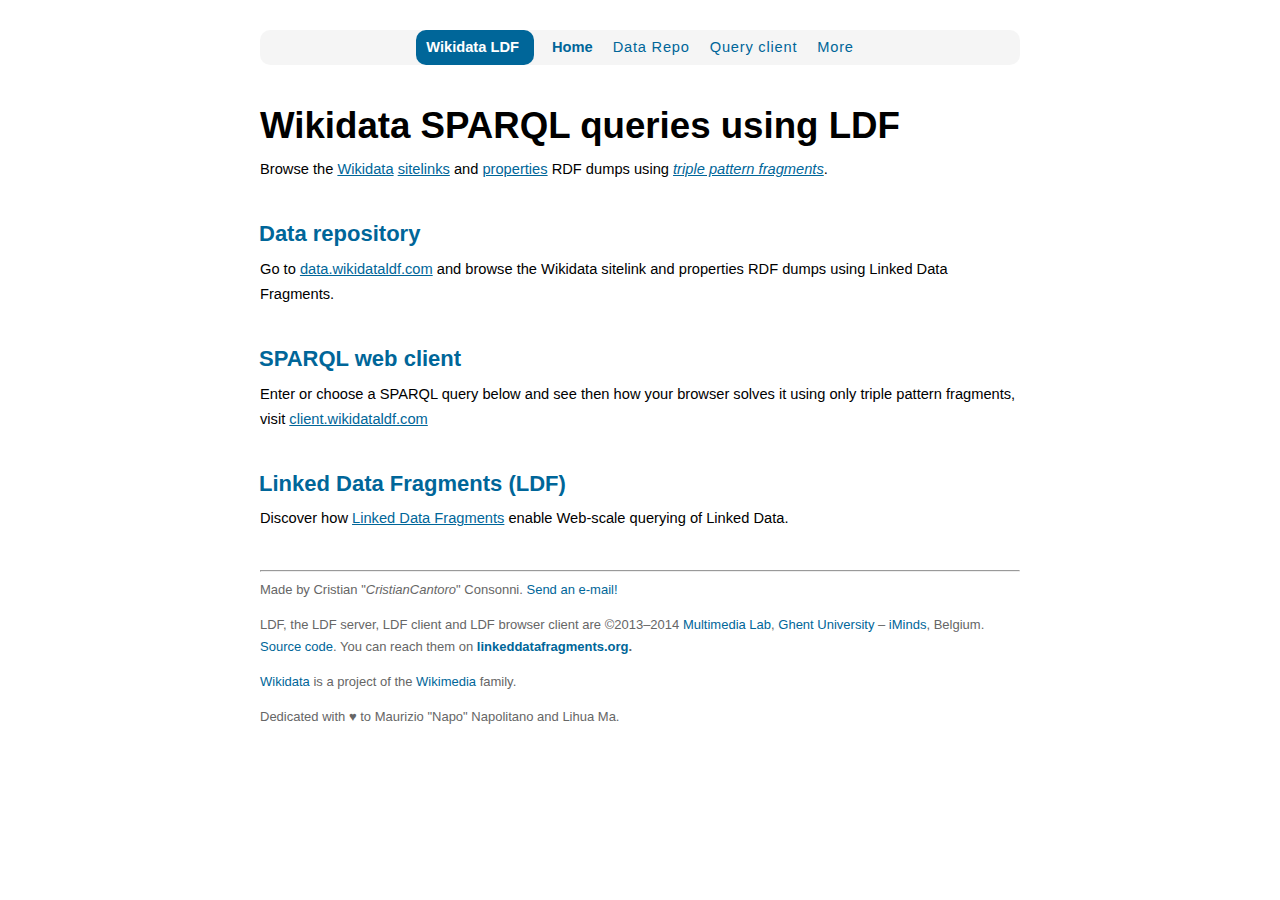
==== index.html @ a329b7c3 "Change style, fix some typos" ====
<!doctype html>
<!-- 
  ©2014 Cristian Consonni
  derived from ©2014 Ruben Verborgh - Multimedia Lab / iMinds / Ghent University 
-->
<html lang="en">
<head>
  <meta charset=utf-8>
  <title>Wikidata-LDF | Wikidata SPARQL queries using LDF</title>
  <link href="/styles/main.css" rel="stylesheet">
  <link href="http://fonts.googleapis.com/css?family=Roboto:300,400italic,700italic,400,700" rel="stylesheet">
  <meta content="initial-scale=1" name="viewport">
</head>
<body>
  <nav>
    <p><a href="/">Wikidata LDF</a>
    <ul>
        <li class="active"><a href="/">Home</a>
        <li><a href="http://data.wikidataldf.com">Data Repo</a>
        <li><a href="http://client.wikidataldf.com">Query client</a>
        <li><a href="/more/">More</a>
    </ul>
  </nav>
  <header>
    <h1>Wikidata SPARQL queries using LDF</h1>
    <p class="abstract">
      Browse the <a href="http://www.wikidata.org" target="_blank">Wikidata</a> <a href="https://www.wikidata.org/wiki/Wikidata:Glossary#Sitelinks"
      target="_blank">sitelinks</a> and <a href="https://www.wikidata.org/wiki/Wikidata:Glossary#Entities.2C_items.2C_properties_and_queries" targ="_blank">
      properties</a> RDF dumps using <a href="http://linkeddatafragments.org/concept/" target="_blank"> <em>triple pattern fragments</em></a>.
    </p>
  </header>

  <main>
    <h2>Data repository</h2>

    <p>
      Go to <a href="http://data.wikidataldf.com" target="_blank">data.wikidataldf.com</a> and browse the Wikidata sitelink and properties RDF dumps using Linked Data Fragments.
    </p>

    <h2>SPARQL web client</h2>

    <p>
      Enter or choose a SPARQL query below and see then how your browser solves it using only triple pattern fragments, visit <a href="http://client.wikidataldf.com" target="_blank">client.wikidataldf.com</a>
    </p>

    <h2>Linked Data Fragments (LDF)</h2>
    <p>
      Discover how <a href="http://linkeddatafragments.org" target="_blank">Linked Data Fragments</a> enable Web-scale querying of Linked Data.
    </p>
  </main>

  <footer>
    <hr />
    <p>
      Made by Cristian "<em>CristianCantoro</em>" Consonni.
      <a href="http://www.google.com/recaptcha/mailhide/d?k=01WzsfK6bnq5LLLMTvJyZxJg==&amp;c=baLmCOA9gR1aE5xVOsw5eq9-w4MkTigUHqfEQXha52A="
      onclick="window.open('http://www.google.com/recaptcha/mailhide/d?k\07501WzsfK6bnq5LLLMTvJyZxJg\75\75\46c\75baLmCOA9gR1aE5xVOsw5eq9-w4MkTigUHqfEQXha52A\075', '', 'toolbar=0,scrollbars=0,location=0,statusbar=0,menubar=0,resizable=0,width=500,height=300'); return false;" title="Send an e-mail">
      Send an e-mail!</a>
    </p>

    <p>
      LDF, the LDF server, LDF client and LDF browser client are ©2013–2014
      <a href="http://multimedialab.elis.ugent.be/" target="_blank">Multimedia Lab</a>,
      <a href="http://www.ugent.be/" target="_blank">Ghent University</a> –
      <a href="http://www.iminds.be/" target="_blank">iMinds</a>, Belgium.
      <a href="https://github.com/LinkedDataFragments/WebClient">Source code</a>.
      You can reach them on <strong><a href="http://linkeddatafragments.org/">linkeddatafragments.org</a>.</strong>
    </p>


    <p>
      <a href="http://www.wikidata.org" target="_blank">Wikidata</a> is a project of
      the <a href="http://www.wikimedia.org" target="_blank">Wikimedia</a> family.
    </p>

    <p>
      Dedicated with &hearts; to Maurizio "Napo" Napolitano and Lihua Ma.
    </p>

  </footer>

</body>
</html>
---- styles/main.css ----
html,
body,
div,
span,
object,
iframe,
h1,
h2,
h3,
h4,
h5,
h6,
p,
blockquote,
pre,
abbr,
address,
cite,
code,
del,
dfn,
em,
img,
ins,
kbd,
q,
samp,
small,
strong,
sub,
sup,
var,
a,
b,
i,
dl,
dt,
dd,
ol,
ul,
li,
fieldset,
form,
label,
legend,
table,
caption,
tbody,
tfoot,
thead,
tr,
th,
td,
article,
aside,
canvas,
details,
figcaption,
figure,
footer,
header,
main,
menu,
nav,
section,
summary,
time,
mark,
audio,
video {
    margin: 0;
    padding: 0;
    border: 0;
    outline: 0;
    font-size: 100%;
    vertical-align: baseline;
    background: transparent;
    quotes: none;
    border-collapse: collapse;
    border-spacing: 0
}
article,
aside,
details,
figcaption,
figure,
footer,
header,
main,
menu,
nav,
section {
    display: block
}
nav ul {
    list-style: none
}
*:before,
*:after {
    content: '';
    content: none
}
svg {
    width: 100%
}
body {
    margin: 0 auto;
    padding: 20px;
    max-width: 760px;
    min-width: 400px;
    font: 11pt/1.7'Open Sans', Verdana, Arial, sans-serif
}
a {
    color: #006699
}
a:hover {
    color: #e30010
}
p + p {
    margin-top: 1em
}
h1 {
    font-size: 2.5em
}
h1:before {
    font-weight: 300;
    letter-spacing: -2px;
    color: rgba(0, 0, 0, 0.3);
    border-right: 1px solid;
    padding-right: 14px;
    margin: 0 10px 0 -2px
}
h2 {
    font-size: 1.5em;
    margin: 1.5em 0 .2em -1px;
    color: #006699
}
h1 + h2 {
    margin-top: .5em
}
h3 {
    margin: 1em 0 0
}
dt {
    font-weight: 700;
    margin-top: .5em
}
dd {
    margin-left: 20px
}
main ul {
    list-style: none
}
main ul li {
    padding-left: 17px
}
main ul li:before {
    content: "■ ";
    color: #006699;
    position: absolute;
    font-size: .9em;
    margin: -1px -16px
}
nav {
    background-color: rgba(0, 0, 0, 0.04);
    border-radius: 10px 10px 10px 10px;
    text-align: center;
    margin: 10px 0 30px;
}
nav * {
    display: inline-block
}
nav a {
    text-decoration: none
}
nav p {
    font-weight: 700;
    border-radius: 10px 10px 10px 10px;
    padding: 5px 15px 5px 10px;
    background-color: #006699
}
nav p a {
    color: white !important
}
nav ul {
    padding-left: 8px
}
nav ul li {
    padding: 5px 10px;
    border-radius: 5px;
    letter-spacing: .1ex
}
nav ul li.active {
    font-weight: 700;
    letter-spacing: 0
}
nav ul li:hover {
    background-color: #006699;
    transition: all .2s
}
nav ul li:hover a {
    color: #fff
}
footer {
    margin-top: 3em;
    text-align: left;
    font-size: small;
    color: #666
}
footer a {
    text-decoration: none
}
svg {
    font-size: .95em
}
svg .caption {
    font-style: italic;
    fill: #777
}
svg a {
    fill: #be1622
}
svg .right {
    text-anchor: end
}
svg .label {
    text-anchor: middle;
    font-weight: 700
}
svg line {
    stroke: #000
}
body.home main {
    font-size: 1.2em
}
body.home main p {
    margin: 2em 0
}
body.home main p.story {
    margin: 4em 0
}
body.home img.aside {
    float: right;
    height: 7.2em
}
.screenshot img {
    width: 190px;
    float: right;
    border: 1px solid #aaa;
    margin-left: 20px
}
#billboard {
    text-align: center;
    margin-bottom: 4em
}
#billboard h1 {
    display: none
}
#billboard .slogan {
    line-height: 1.4;
    color: #006699;
    font-size: 2em;
    font-weight: 700;
    margin: 0 0 3em
}
#billboard .slogan img {
    display: block;
    margin: 0 auto -1.4ex;
    width: 680px
}
#billboard .slogan a {
    text-decoration: none
}
#billboard em {
    white-space: nowrap
}
@media (max-width: 800px) {
    nav p {
        display: block;
        border-radius: 10px 0 0 0
    }
    nav:after {
        display: none
    }
    svg .label:nth-child(odd) {
        baseline-shift: -1em
    }
    #billboard .slogan {
        font-size: 1.9em
    }
    #billboard .slogan img {
        width: 100%;
        margin-bottom: -0.5em
    }
    body.home main {
        text-align: center
    }
    body.home img.aside {
        float: none;
        display: block;
        margin: 0 auto .5em;
        height: 8em
    }
}
@media (max-width: 620px) {
    body {
        padding: 5px 10px;
        font-size: 10pt
    }
    h1 {
        display: none
    }
    nav {
        margin: 0 0 10px
    }
    nav ul {
        padding: 0
    }
    nav ul li {
        padding: 5px 10px
    }
    .screenshot {
        display: none
    }
}
@media (max-height: 700px) {
    body {
        line-height: 1.4
    }
    #billboard .slogan {
        font-size: 1em
    }
    #billboard .slogan img {
        width: 50%;
        margin-bottom: -0.5em
    }
}
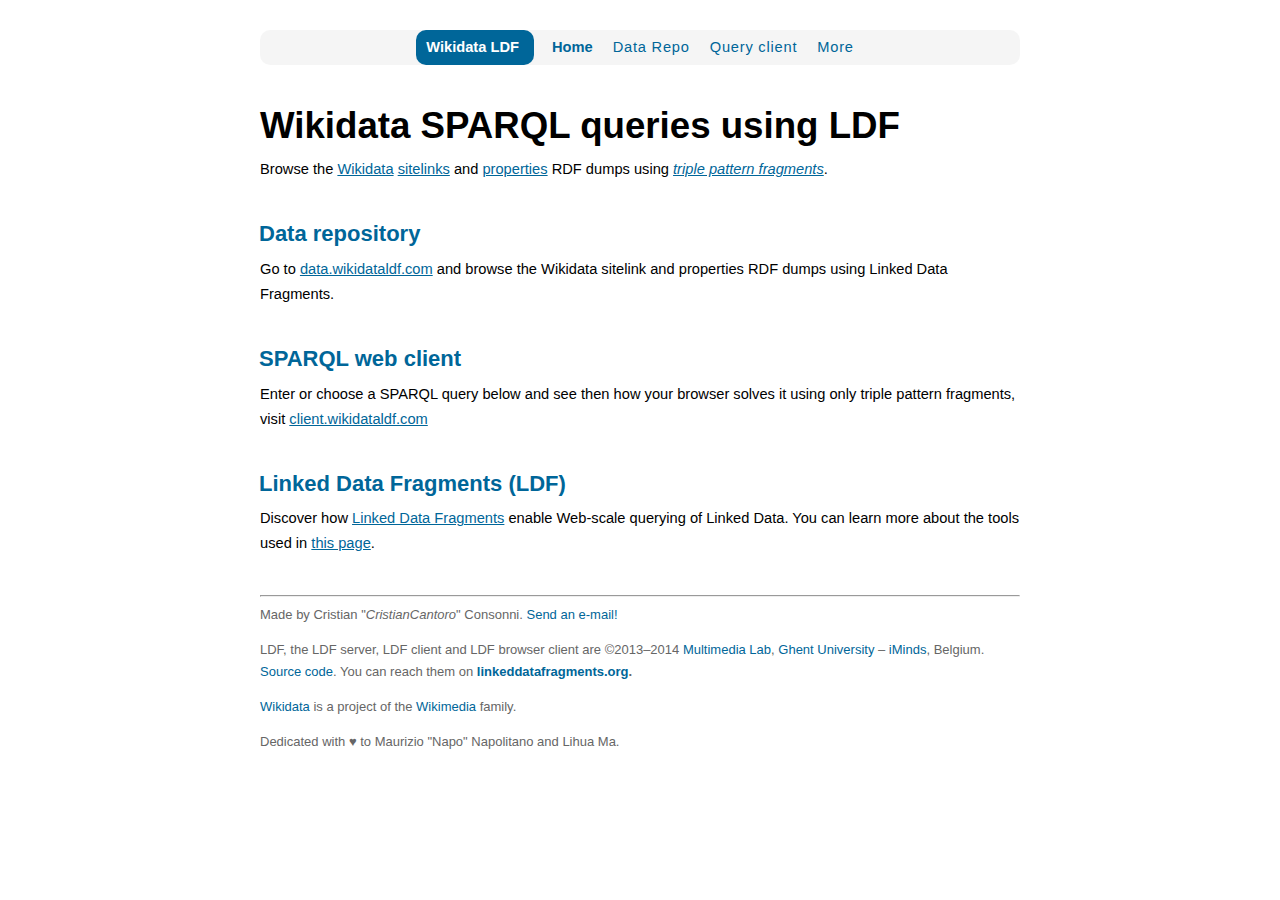
==== commit f8a18c31: "Add internal link" ====
--- a/index.html
+++ b/index.html
@@ -45,7 +45,7 @@
 
     <h2>Linked Data Fragments (LDF)</h2>
     <p>
-      Discover how <a href="http://linkeddatafragments.org" target="_blank">Linked Data Fragments</a> enable Web-scale querying of Linked Data.
+      Discover how <a href="http://linkeddatafragments.org" target="_blank">Linked Data Fragments</a> enable Web-scale querying of Linked Data. You can learn more about the tools used in <a href="/more/">this page</a>.
     </p>
   </main>
 
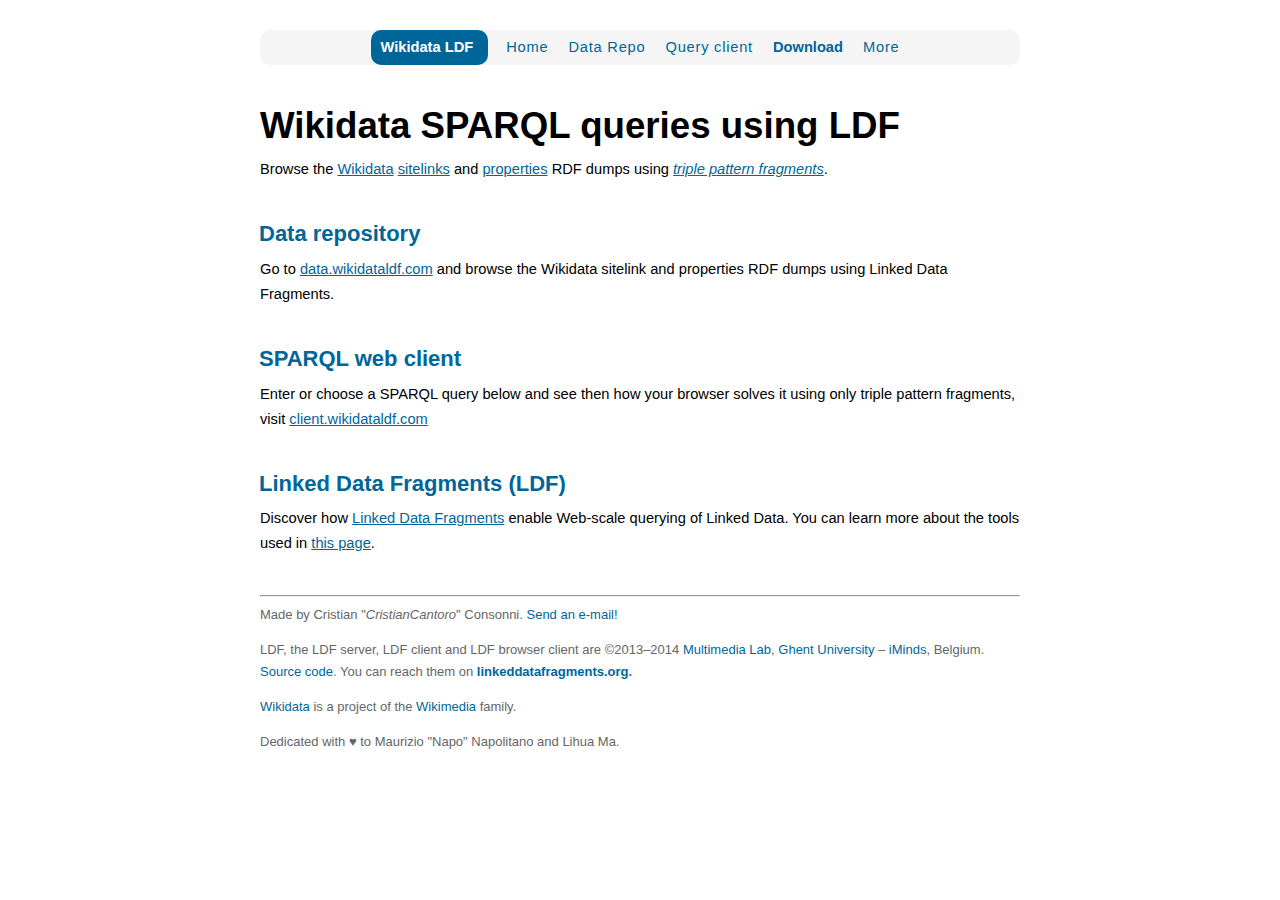
==== commit 6a28eea9: "New links for wikidataldf.wmflabs.org" ====
--- a/index.html
+++ b/index.html
@@ -15,9 +15,10 @@
   <nav>
     <p><a href="/">Wikidata LDF</a>
     <ul>
-        <li class="active"><a href="/">Home</a>
-        <li><a href="http://data.wikidataldf.com">Data Repo</a>
-        <li><a href="http://client.wikidataldf.com">Query client</a>
+        <li><a href="/">Home</a>
+        <li><a href="http://data.wikidataldf.wmflabs.org">Data Repo</a>
+        <li><a href="/client/">Query client</a>
+        <li class="active"><a href="/download/">Download</a>
         <li><a href="/more/">More</a>
     </ul>
   </nav>
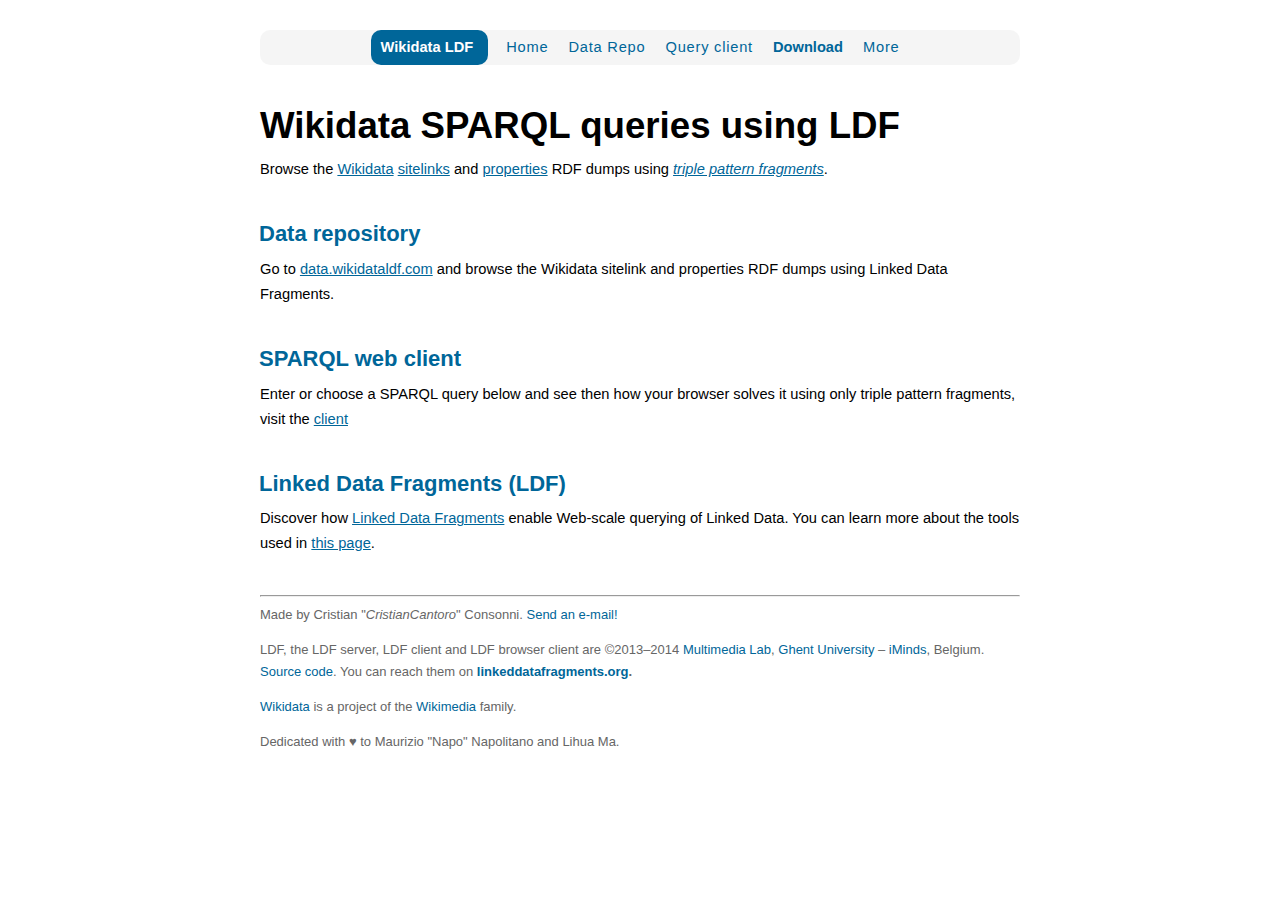
==== commit e216f21c: "Fix link to client in home page" ====
--- a/index.html
+++ b/index.html
@@ -41,7 +41,7 @@
     <h2>SPARQL web client</h2>
 
     <p>
-      Enter or choose a SPARQL query below and see then how your browser solves it using only triple pattern fragments, visit <a href="http://client.wikidataldf.com" target="_blank">client.wikidataldf.com</a>
+      Enter or choose a SPARQL query below and see then how your browser solves it using only triple pattern fragments, visit the <a href="/client/" target="_blank">client</a>
     </p>
 
     <h2>Linked Data Fragments (LDF)</h2>
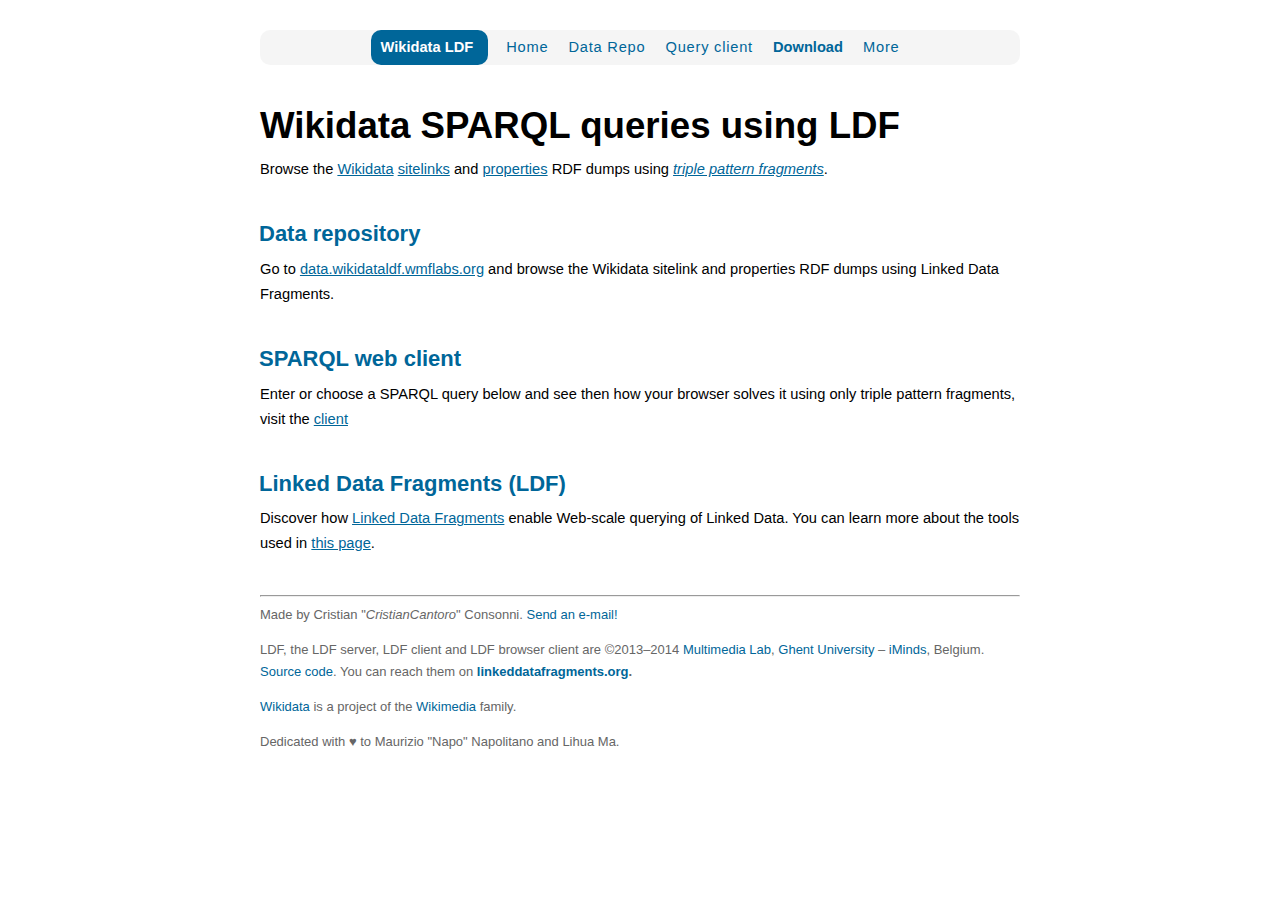
==== commit bdad84e1: "Data are at data.wikidataldf.wmflabs.org" ====
--- a/index.html
+++ b/index.html
@@ -35,7 +35,7 @@
     <h2>Data repository</h2>
 
     <p>
-      Go to <a href="http://data.wikidataldf.com" target="_blank">data.wikidataldf.com</a> and browse the Wikidata sitelink and properties RDF dumps using Linked Data Fragments.
+      Go to <a href="http://data.wikidataldf.wmflabs.org" target="_blank">data.wikidataldf.wmflabs.org</a> and browse the Wikidata sitelink and properties RDF dumps using Linked Data Fragments.
     </p>
 
     <h2>SPARQL web client</h2>
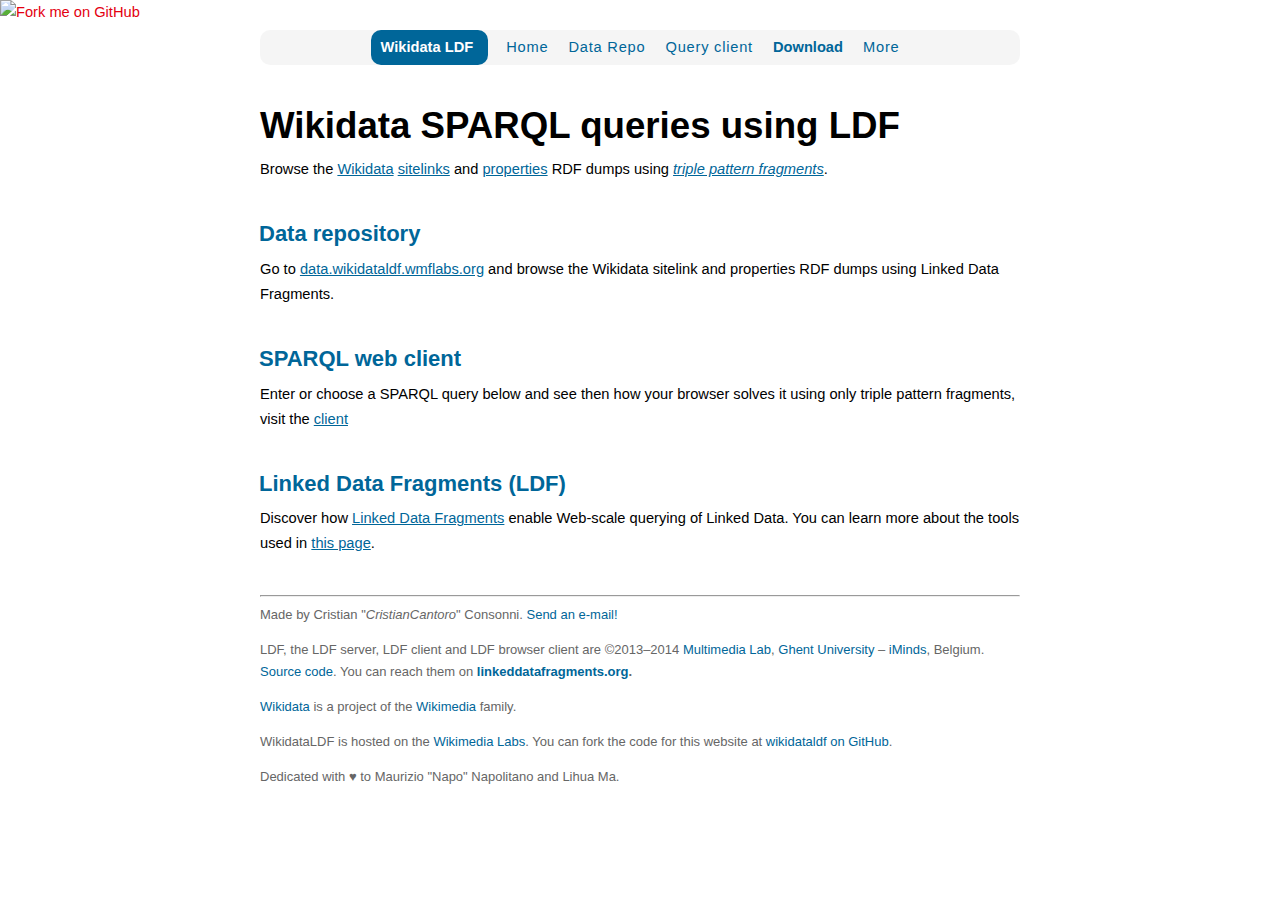
==== commit 65647a74: "Update README.md, add GitHub link and ribbon" ====
--- a/index.html
+++ b/index.html
@@ -12,6 +12,7 @@
   <meta content="initial-scale=1" name="viewport">
 </head>
 <body>
+  <a href="https://github.com/you"><img style="position: absolute; top: 0; left: 0; border: 0;" src="https://camo.githubusercontent.com/8b6b8ccc6da3aa5722903da7b58eb5ab1081adee/68747470733a2f2f73332e616d617a6f6e6177732e636f6d2f6769746875622f726962626f6e732f666f726b6d655f6c6566745f6f72616e67655f6666373630302e706e67" alt="Fork me on GitHub" data-canonical-src="https://s3.amazonaws.com/github/ribbons/forkme_left_orange_ff7600.png"></a>
   <nav>
     <p><a href="/">Wikidata LDF</a>
     <ul>
@@ -75,6 +76,11 @@
     </p>
 
     <p>
+      WikidataLDF is hosted on the <a href="https://wikitech.wikimedia.org/wiki/Main_Page">Wikimedia Labs</a>.
+      You can fork the code for this website at <a href="https://github.com/CristianCantoro/wikidataldf">wikidataldf on GitHub</a>.
+    <p>
+
+    <p>
       Dedicated with &hearts; to Maurizio "Napo" Napolitano and Lihua Ma.
     </p>
 
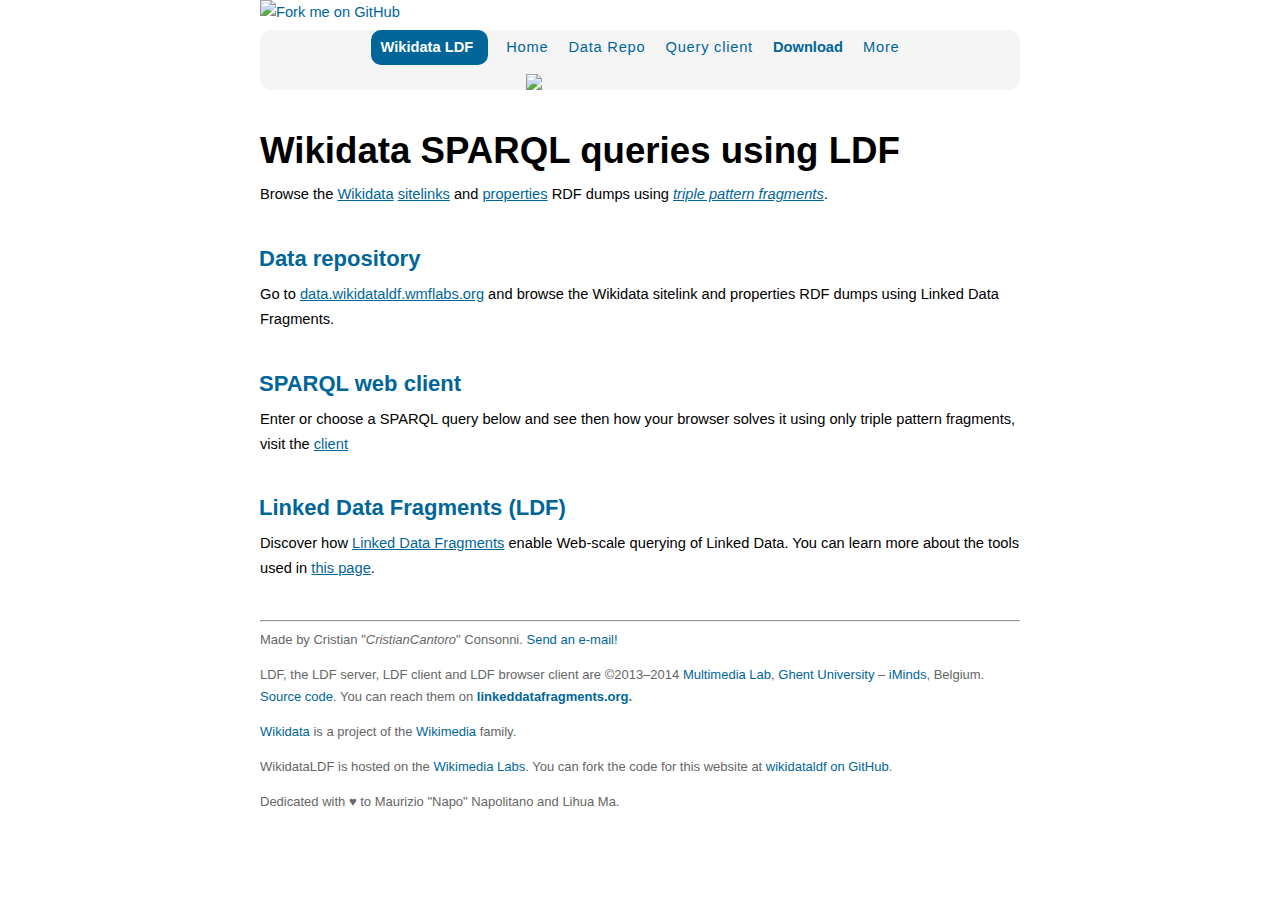
==== commit 458edf25: "Add Wikidata logo" ====
--- a/index.html
+++ b/index.html
@@ -12,7 +12,7 @@
   <meta content="initial-scale=1" name="viewport">
 </head>
 <body>
-  <a href="https://github.com/you"><img style="position: absolute; top: 0; left: 0; border: 0;" src="https://camo.githubusercontent.com/8b6b8ccc6da3aa5722903da7b58eb5ab1081adee/68747470733a2f2f73332e616d617a6f6e6177732e636f6d2f6769746875622f726962626f6e732f666f726b6d655f6c6566745f6f72616e67655f6666373630302e706e67" alt="Fork me on GitHub" data-canonical-src="https://s3.amazonaws.com/github/ribbons/forkme_left_orange_ff7600.png"></a>
+  <a href="https://github.com/you"><img style="position: absolute; top: 0; left: ; border: 0;" src="https://camo.githubusercontent.com/8b6b8ccc6da3aa5722903da7b58eb5ab1081adee/68747470733a2f2f73332e616d617a6f6e6177732e636f6d2f6769746875622f726962626f6e732f666f726b6d655f6c6566745f6f72616e67655f6666373630302e706e67" alt="Fork me on GitHub" data-canonical-src="https://s3.amazonaws.com/github/ribbons/forkme_left_orange_ff7600.png"></a>
   <nav>
     <p><a href="/">Wikidata LDF</a>
     <ul>
@@ -22,6 +22,7 @@
         <li class="active"><a href="/download/">Download</a>
         <li><a href="/more/">More</a>
     </ul>
+    <img src="/assets/img/wikidata.svg" style="vertical-align:bottom; width: 30%; min-width: 125px;" />
   </nav>
   <header>
     <h1>Wikidata SPARQL queries using LDF</h1>
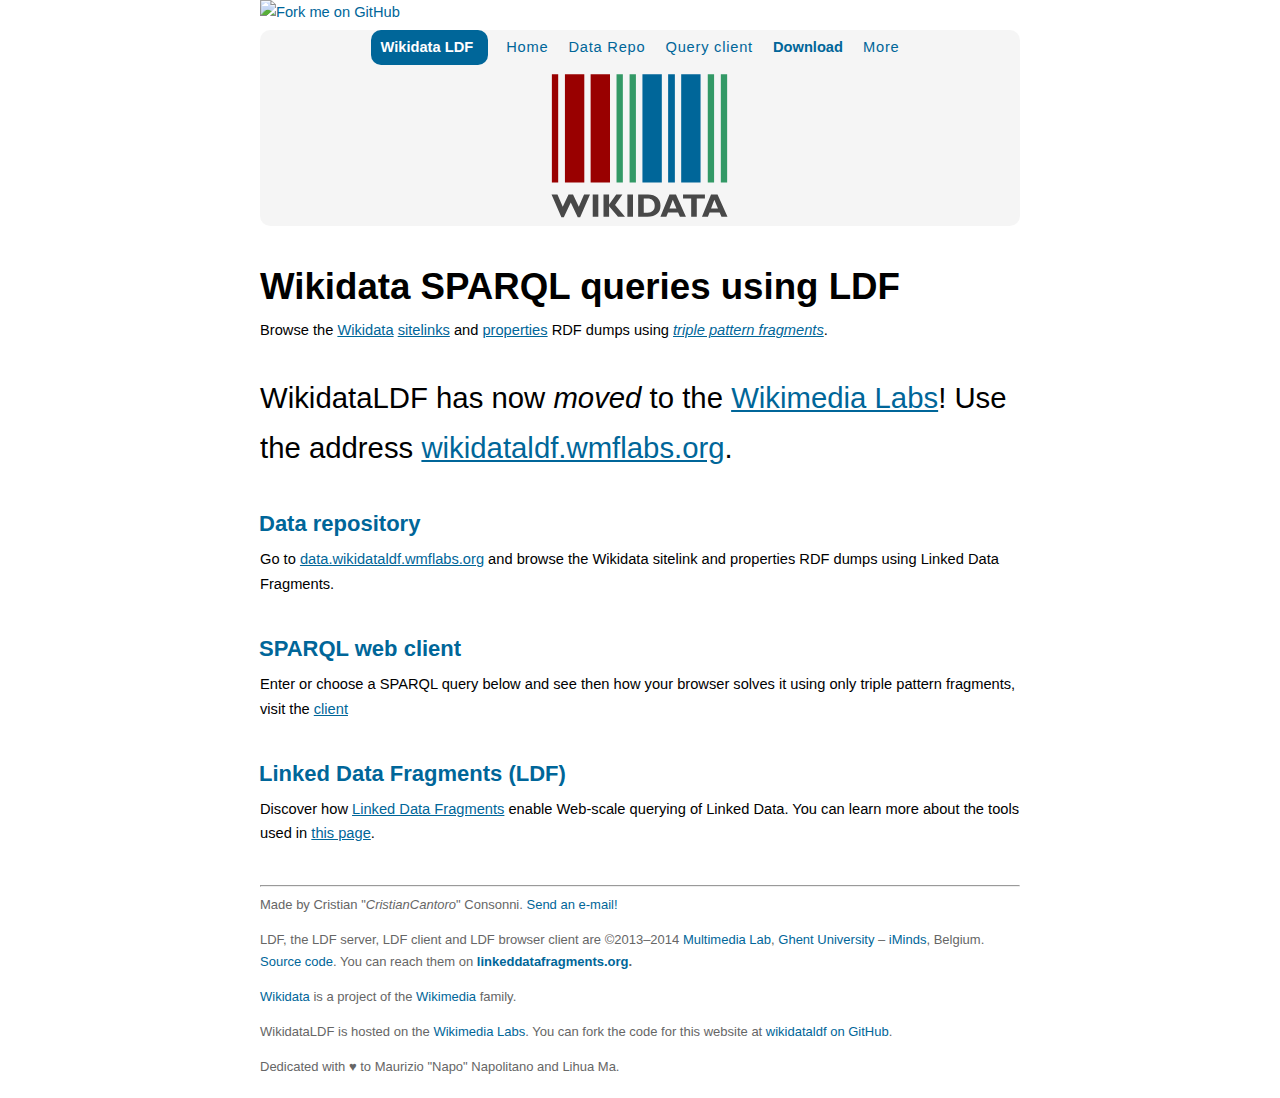
==== commit f78261bf: "Add transfer notice" ====
--- a/index.html
+++ b/index.html
@@ -30,6 +30,11 @@
       Browse the <a href="http://www.wikidata.org" target="_blank">Wikidata</a> <a href="https://www.wikidata.org/wiki/Wikidata:Glossary#Sitelinks"
       target="_blank">sitelinks</a> and <a href="https://www.wikidata.org/wiki/Wikidata:Glossary#Entities.2C_items.2C_properties_and_queries" targ="_blank">
       properties</a> RDF dumps using <a href="http://linkeddatafragments.org/concept/" target="_blank"> <em>triple pattern fragments</em></a>.
+    </p>
+
+    <p style="font-size:2em;">
+      WikidataLDF has now <em>moved</em> to the <a href="https://wikitech.wikimedia.org/wiki/Main_Page">Wikimedia Labs</a>! Use the address
+      <a href="http://wikidataldf.wmflabs.org/"/>wikidataldf.wmflabs.org</a>.
     </p>
   </header>
 
